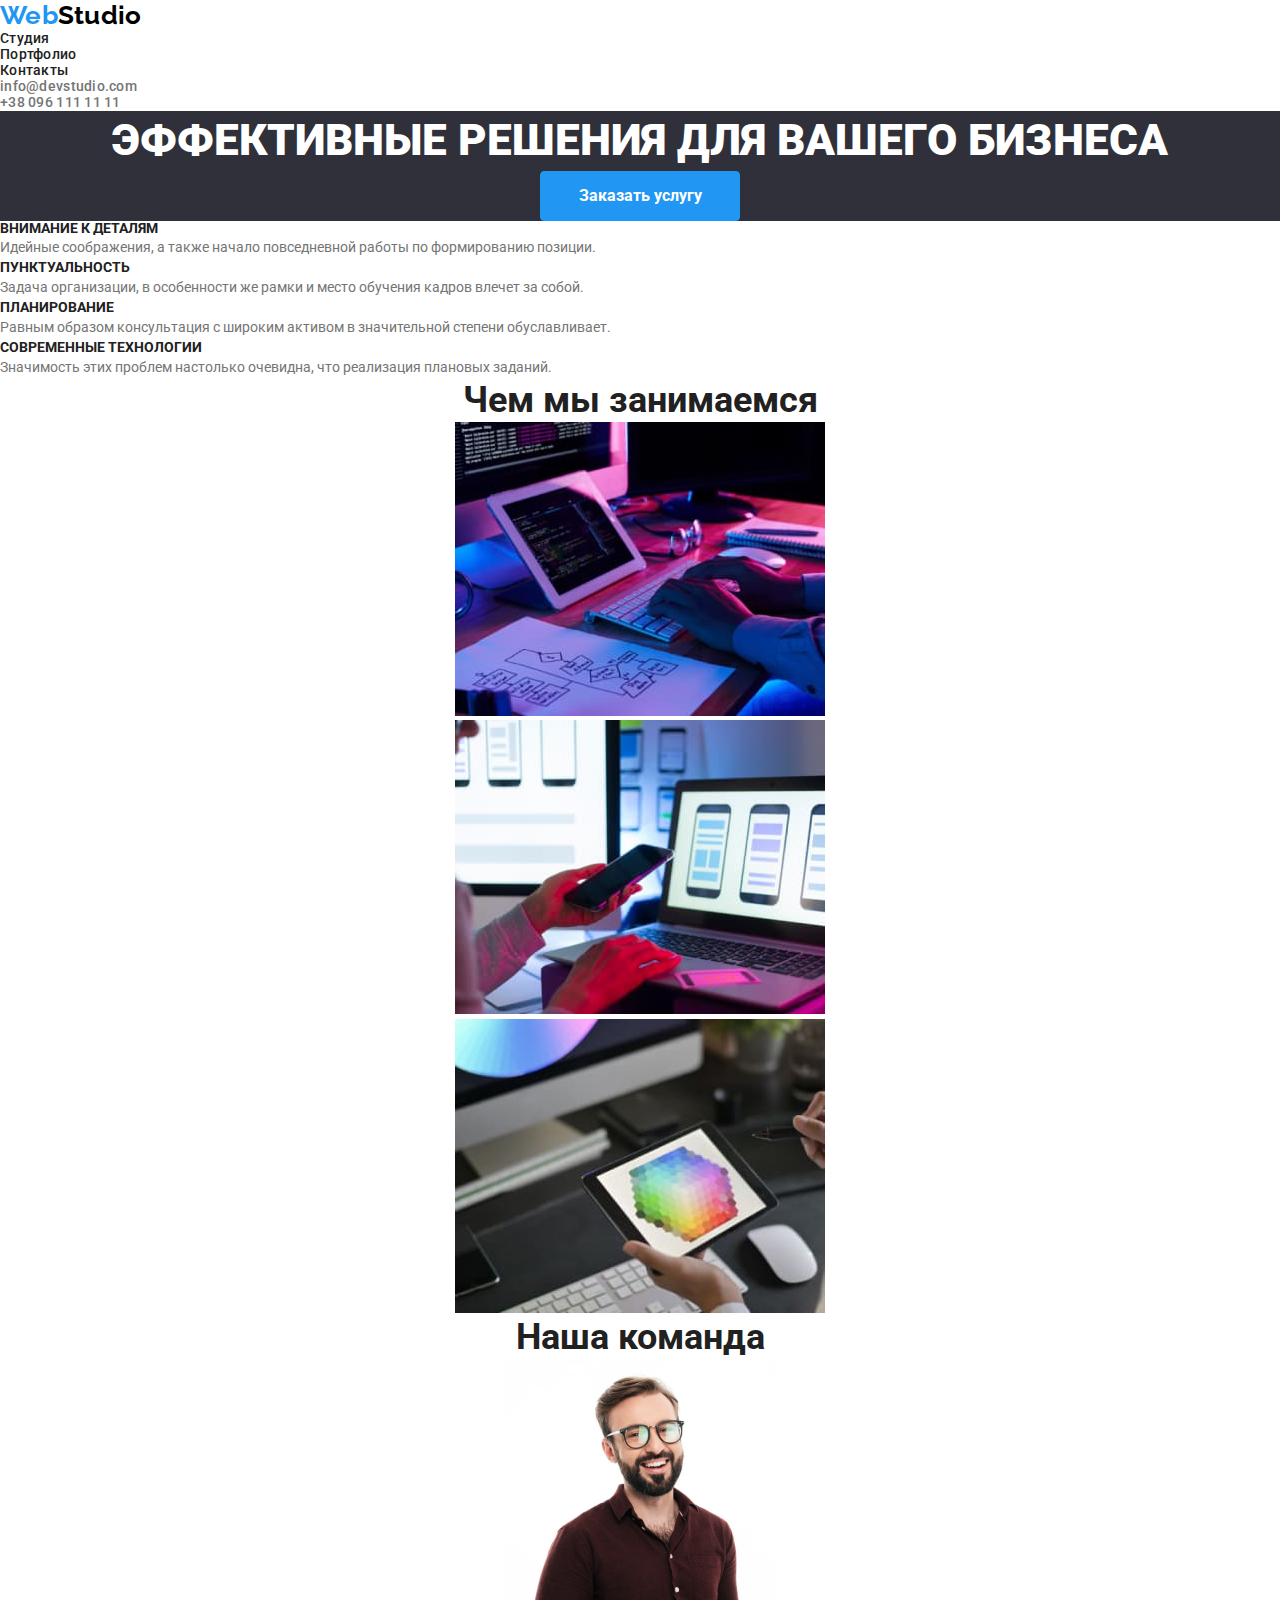
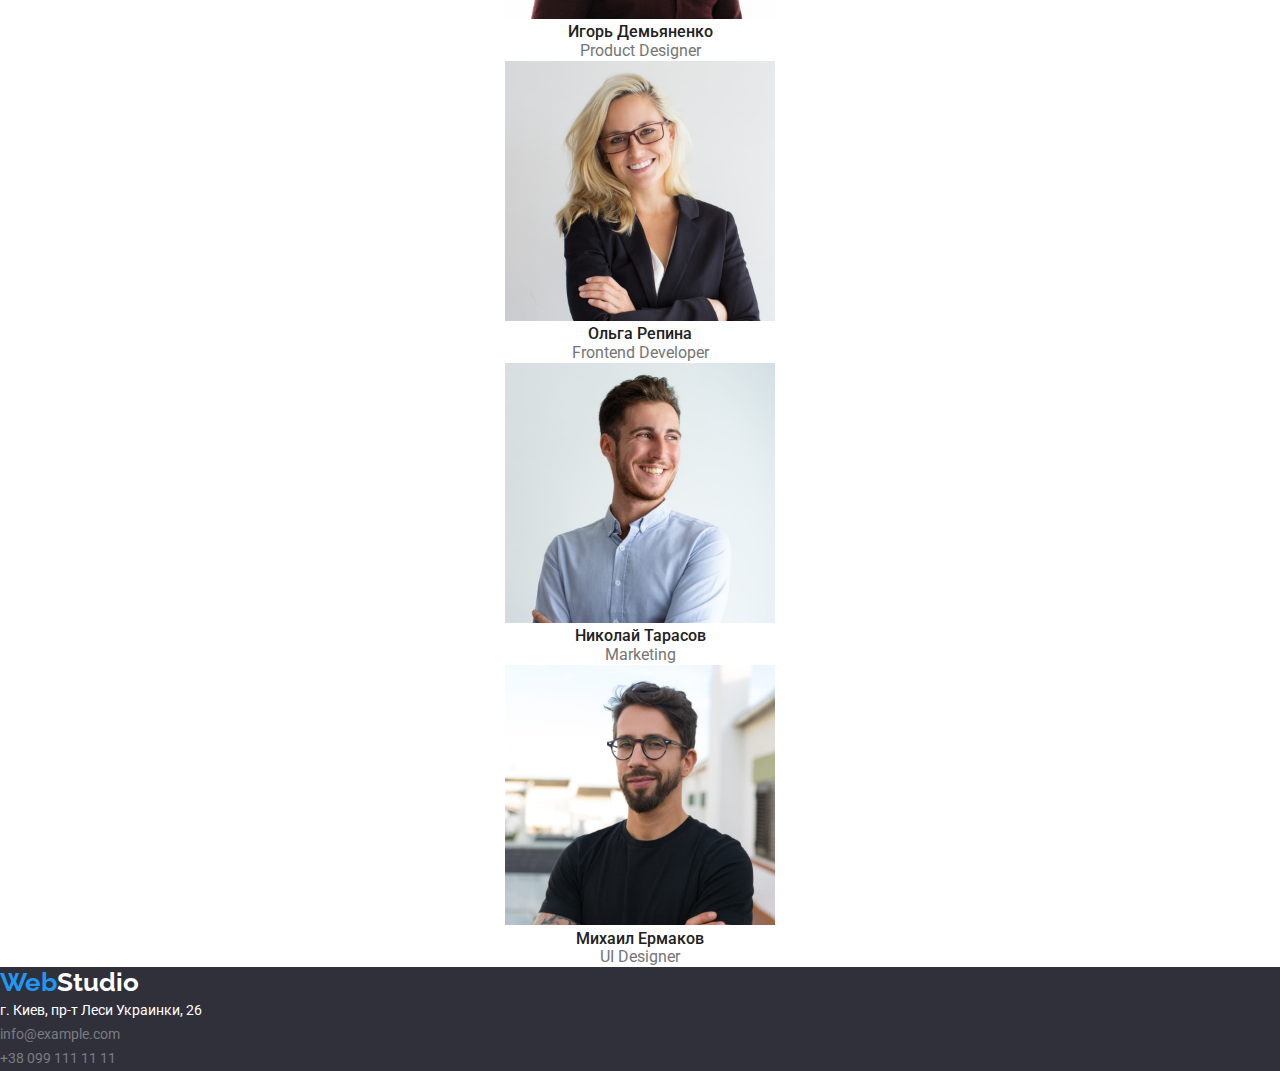
==== index.html @ 407f38cd "add_normalize" ====
<!DOCTYPE html>
<html lang="ru">
    <head>
        <meta charset="UTF-8" />
        <meta http-equiv="X-UA-Compatible" content="IE=edge" />
        <meta name="viewport" content="width=device-width, initial-scale=1.0" />
        <title>Студия</title>
        <link rel="preconnect" href="https://fonts.gstatic.com" />
        <link href="https://fonts.googleapis.com/css2?family=Raleway:wght@700&family=Roboto:wght@400;500;700;900&display=swap" rel="stylesheet"/>
        <link rel="stylesheet" href="https://cdnjs.cloudflare.com/ajax/libs/modern-normalize/1.0.0/modern-normalize.min.css">
        <link rel="stylesheet" href="./CSS/style.css" />
    </head>
    <body>
        <!-- шапка -->
        <header class="header">
            <nav>
                <a href="./index.html" target="_top" title="WebStudio" lang="en" class="logo link"
                    >Web<span class="studio-black">Studio</span>
                </a>
                <ul class="nav-list list">
                    <li>
                        <a href="./index.html" class="current link">Студия</a>
                    </li>
                    <li>
                        <a href="./portfolio.html" class="link">Портфолио</a>
                    </li>
                    <li>
                        <a href="" class="link">Контакты</a>
                    </li>
                </ul>
            </nav>
            <ul class="contact-list list">
                <li>
                    <a href="mail:info@devstudio.com" class="link">info@devstudio.com</a>
                </li>
                <li>
                    <a href="tel:+380961111111" class="link">+38 096 111 11 11</a>
                </li>
            </ul>
        </header>
        <!-- контент -->
        <main>
            <section class="hero">
                <h1 class="hero-title">Эффективные решения для вашего бизнеса</h1>
                <button class="btn" type="button">Заказать услугу</button>
            </section>
            <section>
                <h2 hidden>Особенности</h2>
                <ul class="list">
                    <li>
                        <h3 class="feature">Внимание к деталям</h3>
                        <p class="text">Идейные соображения, а также начало повседневной работы по формированию позиции.</p>
                    </li>
                    <li>
                        <h3 class="feature">Пунктуальность</h3>
                        <p class="text">Задача организации, в особенности же рамки и место обучения кадров влечет за собой.</p>
                    </li>
                    <li>
                        <h3 class="feature">Планирование</h3>
                        <p class="text">Равным образом консультация с широким активом в значительной степени обуславливает.</p>
                    </li>
                    <li>
                        <h3 class="feature">Современные технологии</h3>
                        <p class="text">Значимость этих проблем настолько очевидна, что реализация плановых заданий.</p>
                    </li>
                </ul>
            </section>
            <section class="section">
                <h2 class="title">Чем мы занимаемся</h2>
                <ul class="list">
                    <li>
                        <img src="./images/pic1.jpg" alt="разработка1" width="370" />
                    </li>
                    <li>
                        <img src="./images/pic3.jpg" alt="разработка2" width="370" />
                    </li>
                    <li>
                        <img src="./images/pic2.jpg" alt="разработка3" width="370" />
                    </li>
                </ul>
            </section>
            <section class="section">
                <h2 class="title">Наша команда</h2>
                <ul class="list">
                    <li>
                        <img src="./images/employe1.jpg" alt="Сотрудник1" width="270" />
                        <h3 class="name">Игорь Демьяненко</h3>
                        <p class="job" lang="en">Product Designer</p>
                    </li>
                    <li>
                        <img src="./images/employe2.jpg" alt="Сотрудник2" width="270" />
                        <h3 class="name">Ольга Репина</h3>
                        <p class="job" lang="en">Frontend Developer</p>
                    </li>
                    <li>
                        <img src="./images/employe3.jpg" alt="Сотрудник3" width="270" />
                        <h3 class="name">Николай Тарасов</h3>
                        <p class="job" lang="en">Marketing</p>
                    </li>
                    <li>
                        <img src="./images/employe4.jpg" alt="Сотрудник4" width="270" />
                        <h3 class="name">Михаил Ермаков</h3>
                        <p class="job" lang="en">UI Designer</p>
                    </li>
                </ul>
            </section>
        </main>
        <!-- Подвал -->
        <footer class="footer">
            <a href="./index.html" target="_top" title="WebStudio" lang="en" class="logo link">
                Web<span class="studio-white">Studio</span>
            </a>
            
            <address class="address">
                <ul class="list">
                    <li>
                        <a class="map-link link" href="https://goo.gl/maps/obF2WdB63B89eW9X6" target="_blank" rel="noopener noreferrer">
                            г. Киев, пр-т Леси Украинки, 26
                        </a>
                    </li>
                    <li>
                        <a href="mail:info@example.com" class="contact-item link">info@example.com</a>
                    </li>
                    <li>
                        <a href="tel:+380991111111" class="contact-item link">+38 099 111 11 11</a>
                    </li>
                </ul>
            </address>
        </footer>
    </body>
</html>
---- CSS/style.css ----
/* VARIABLES */
:root {
    --accent-color: #2196f3;
    --white-color: #ffffff;
    --black-color: #212121;
    --grey-bg: #2f303a;
    --roboto-font: 'Roboto', sans-serif;
    --accent-font: 'Raleway', sans-serif;
    --grey: #757575;
    --letter-spacing-body: letter-spacing: 0.03em;
    --letter-spacing-accent: letter-spacing: 0.06em;
}

* {
    box-sizing: border-box;
    margin: 0;
    padding: 0;
}
/* body */
body {
    font-family: var(--roboto-font);
    font-style: normal;
    font-weight: normal;
    letter-spacing: var(--letter-spacing-body);
    color: var(--black-color);
    background-color: var(--white-color);
}

.link {
    color: inherit;
    text-decoration: none;
}

.list {
    list-style: none;
}

.current:visited {
    color: var(--accent-color);
}

/* Шапка */
.logo {
    font-family: var(--accent-font);
    font-weight: 700;
    font-size: 26px;
    line-height: 1.19;
    color: var(--accent-color);
}
.studio-black {
    color: #000000;
}

.header {
    font-weight: 500;
    font-size: 14px;
    line-height: 1.14;
    letter-spacing: 0.02em;
    color: var(--black-color);
}
.contact-list {
    color: var(--grey);
}
.nav-list .link:hover,
.nav-list .link:focus,
.contact-list .link:hover,
.contact-list .link:focus {
    color: var(--accent-color);
}
/* Контент index.html*/
.hero {
    background-color: var(--grey-bg);
    color: var(--white-color);
    letter-spacing: var(--letter-spacing-accent);
    text-align: center;
}
.hero-title {
    font-weight: 900;
    font-size: 44px;
    line-height: 1.36;
    text-transform: uppercase;
}
.btn {
    font-family: var(--roboto-font);
    font-weight: 700;
    font-size: 16px;
    line-height: 1.87;
    color: var(--white-color);
    background-color: var(--accent-color);
    align-items: center;
    border: 1px solid var(--accent-color);
    border-radius: 4px;
    width: 200px;
    height: 50px;
    cursor: pointer;
}

.feature {
    font-weight: 700;
    font-size: 14px;
    line-height: 1.14;
    text-transform: uppercase;
}
.text {
    font-size: 14px;
    line-height: 1.71;
    color: var(--grey);

}
.section {
    text-align: center;

}
.title {
    font-weight: 700;
    font-size: 36px;
    line-height: 1.16;
}
.name {
    font-weight: 500;
    font-size: 16px;
    line-height: 1.18;
}
.job {
    font-size: 16px;
    line-height: 1.18;
    color:var(--grey)
}
/* Контент portfolio.html */
.button {
    font-family: Roboto;
    font-style: normal;
    font-weight: 500;
    font-size: 16px;
    line-height: 1.62;
    color: var(--black-color);
    text-align: center;
    cursor: pointer;
    border: 0px;
}
.button:hover,
.button:focus {
    color: var(--white-color);
    background-color: var(--accent-color);
    border: 1px var(--accent-color);
    border-radius: 4px;
}
.button.active {
    color: var(--white-color);
    background-color: var(--accent-color);
    border: 1px var(--accent-color);
    border-radius: 4px;
}
.project {
    font-size: 18px;
    line-height: 2;
    letter-spacing: 0.06em;
}

.example {
    font-size: 16px;
    line-height: 1.87;
    color: var(--grey);
}

/* Подвал */

.footer {
    background-color: var(--grey-bg);
    font-size: 14px;
    line-height: 1.71;
}
.address {
    font-style: inherit;
}
.map-link,
.studio-white {
    color: var(--white-color);
}
.contact-item {
    color: #ffffff60;
}
.address .link:hover,
.address .link:focus {
    color: var(--accent-color);
}
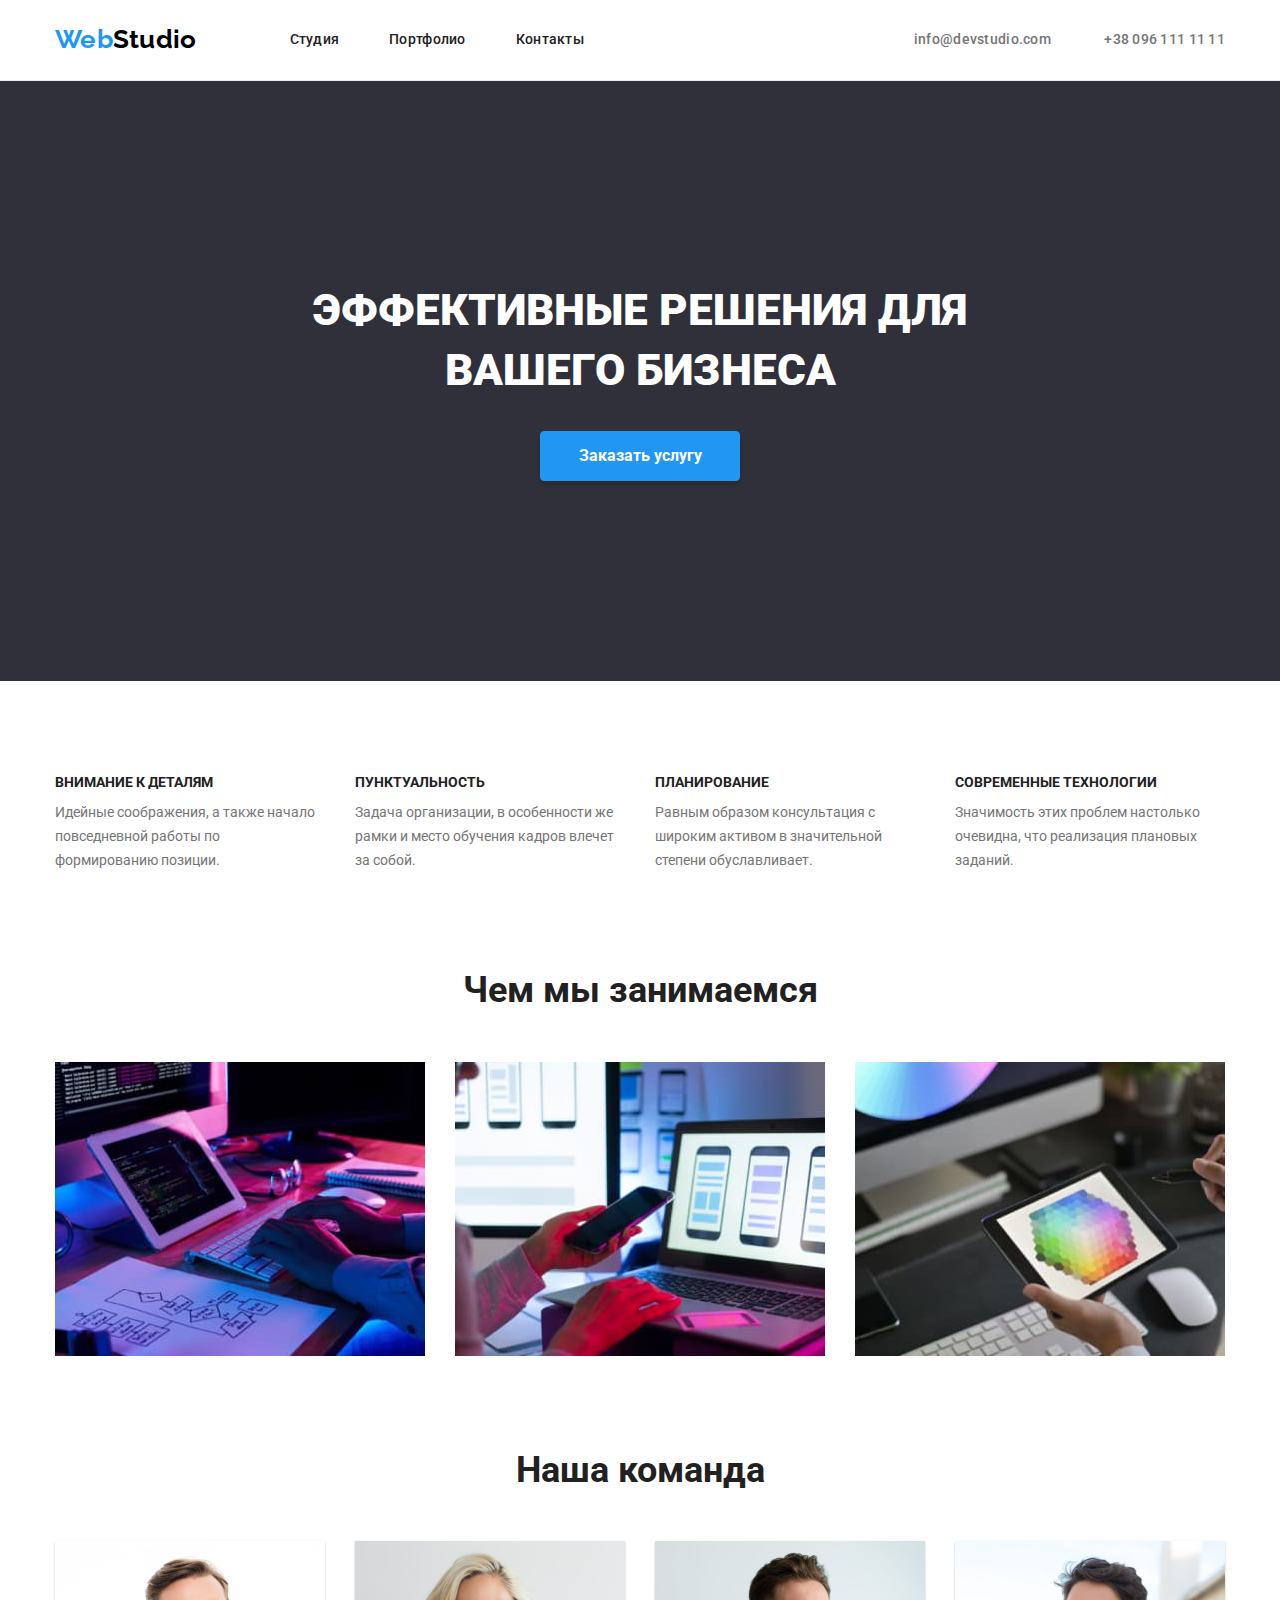
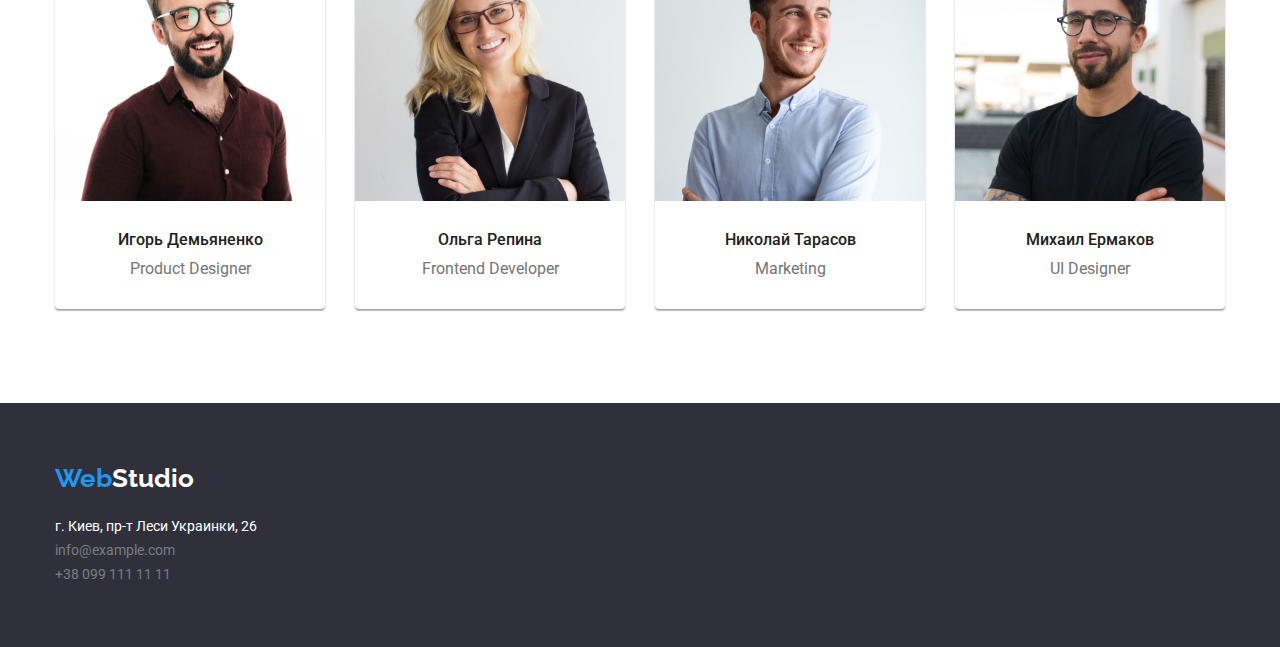
==== commit 615d19d6: "job_done" ====
--- a/index.html
+++ b/index.html
@@ -13,119 +13,133 @@
     <body>
         <!-- шапка -->
         <header class="header">
-            <nav>
-                <a href="./index.html" target="_top" title="WebStudio" lang="en" class="logo link"
-                    >Web<span class="studio-black">Studio</span>
-                </a>
-                <ul class="nav-list list">
+            <div class="nav container">
+                <nav class="main-nav">
+                    <a href="./index.html" target="_top" title="WebStudio" lang="en" class="logo-header link">Web<span class="studio-black">Studio</span></a>
+                    <ul class="nav-list list">
+                        <li>
+                            <a href="./index.html" class="current link">Студия</a>
+                        </li>
+                        <li>
+                            <a href="./portfolio.html" class="link">Портфолио</a>
+                        </li>
+                        <li>
+                            <a href="" class="link">Контакты</a>
+                        </li>
+                    </ul>
+                </nav>
+                <ul class="contact-list list">
                     <li>
-                        <a href="./index.html" class="current link">Студия</a>
+                        <a href="mail:info@devstudio.com" class="link">info@devstudio.com</a>
                     </li>
                     <li>
-                        <a href="./portfolio.html" class="link">Портфолио</a>
-                    </li>
-                    <li>
-                        <a href="" class="link">Контакты</a>
+                        <a href="tel:+380961111111" class="link">+38 096 111 11 11</a>
                     </li>
                 </ul>
-            </nav>
-            <ul class="contact-list list">
-                <li>
-                    <a href="mail:info@devstudio.com" class="link">info@devstudio.com</a>
-                </li>
-                <li>
-                    <a href="tel:+380961111111" class="link">+38 096 111 11 11</a>
-                </li>
-            </ul>
+            </div>
         </header>
         <!-- контент -->
         <main>
+            <!-- герой -->
             <section class="hero">
-                <h1 class="hero-title">Эффективные решения для вашего бизнеса</h1>
-                <button class="btn" type="button">Заказать услугу</button>
+                <div class="container">
+                    <h1 class="hero-title">Эффективные решения для вашего бизнеса</h1>
+                    <button class="btn" type="button">Заказать услугу</button>
+                </div>
             </section>
+            <!-- особенности -->
             <section>
-                <h2 hidden>Особенности</h2>
-                <ul class="list">
-                    <li>
-                        <h3 class="feature">Внимание к деталям</h3>
-                        <p class="text">Идейные соображения, а также начало повседневной работы по формированию позиции.</p>
-                    </li>
-                    <li>
-                        <h3 class="feature">Пунктуальность</h3>
-                        <p class="text">Задача организации, в особенности же рамки и место обучения кадров влечет за собой.</p>
-                    </li>
-                    <li>
-                        <h3 class="feature">Планирование</h3>
-                        <p class="text">Равным образом консультация с широким активом в значительной степени обуславливает.</p>
-                    </li>
-                    <li>
-                        <h3 class="feature">Современные технологии</h3>
-                        <p class="text">Значимость этих проблем настолько очевидна, что реализация плановых заданий.</p>
-                    </li>
-                </ul>
+                <div class="container">
+                    <h2 hidden>Особенности</h2>
+                    <ul class="features list">
+                        <li class="feature-item">
+                            <h3 class="feature">Внимание к деталям</h3>
+                            <p class="text">Идейные соображения, а также начало повседневной работы по формированию позиции.</p>
+                        </li>
+                        <li class="feature-item">
+                            <h3 class="feature">Пунктуальность</h3>
+                            <p class="text">Задача организации, в особенности же рамки и место обучения кадров влечет за собой.</p>
+                        </li>
+                        <li class="feature-item">
+                            <h3 class="feature">Планирование</h3>
+                            <p class="text">Равным образом консультация с широким активом в значительной степени обуславливает.</p>
+                        </li>
+                        <li class="feature-item">
+                            <h3 class="feature">Современные технологии</h3>
+                            <p class="text">Значимость этих проблем настолько очевидна, что реализация плановых заданий.</p>
+                        </li>
+                    </ul>
+                </div>
             </section>
+            <!-- занятия -->
             <section class="section">
-                <h2 class="title">Чем мы занимаемся</h2>
-                <ul class="list">
-                    <li>
-                        <img src="./images/pic1.jpg" alt="разработка1" width="370" />
-                    </li>
-                    <li>
-                        <img src="./images/pic3.jpg" alt="разработка2" width="370" />
-                    </li>
-                    <li>
-                        <img src="./images/pic2.jpg" alt="разработка3" width="370" />
-                    </li>
-                </ul>
+                <div class="container activiti">
+                    <h2 class="title work">Чем мы занимаемся</h2>
+                    <ul class="list-img list">
+                        <li>
+                            <img src="./images/pic1.jpg" alt="разработка1" width="370" />
+                        </li>
+                        <li>
+                            <img src="./images/pic3.jpg" alt="разработка2" width="370" />
+                        </li>
+                        <li>
+                            <img src="./images/pic2.jpg" alt="разработка3" width="370" />
+                        </li>
+                    </ul>
+                </div>
             </section>
+            <!-- команда -->
             <section class="section">
-                <h2 class="title">Наша команда</h2>
-                <ul class="list">
-                    <li>
-                        <img src="./images/employe1.jpg" alt="Сотрудник1" width="270" />
-                        <h3 class="name">Игорь Демьяненко</h3>
-                        <p class="job" lang="en">Product Designer</p>
-                    </li>
-                    <li>
-                        <img src="./images/employe2.jpg" alt="Сотрудник2" width="270" />
-                        <h3 class="name">Ольга Репина</h3>
-                        <p class="job" lang="en">Frontend Developer</p>
-                    </li>
-                    <li>
-                        <img src="./images/employe3.jpg" alt="Сотрудник3" width="270" />
-                        <h3 class="name">Николай Тарасов</h3>
-                        <p class="job" lang="en">Marketing</p>
-                    </li>
-                    <li>
-                        <img src="./images/employe4.jpg" alt="Сотрудник4" width="270" />
-                        <h3 class="name">Михаил Ермаков</h3>
-                        <p class="job" lang="en">UI Designer</p>
-                    </li>
-                </ul>
+                <div class="container stuff">
+                    <h2 class="title team">Наша команда</h2>
+                    <ul class="group-list list">
+                        <li class="stuff-item">
+                            <img src="./images/employe1.jpg" alt="Сотрудник1" width="270" />
+                            <h3 class="name">Игорь Демьяненко</h3>
+                            <p class="job" lang="en">Product Designer</p>
+                        </li>
+                        <li class="stuff-item">
+                            <img src="./images/employe2.jpg" alt="Сотрудник2" width="270" />
+                            <h3 class="name">Ольга Репина</h3>
+                            <p class="job" lang="en">Frontend Developer</p>
+                        </li>
+                        <li class="stuff-item">
+                            <img src="./images/employe3.jpg" alt="Сотрудник3" width="270" />
+                            <h3 class="name">Николай Тарасов</h3>
+                            <p class="job" lang="en">Marketing</p>
+                        </li>
+                        <li class="stuff-item">
+                            <img src="./images/employe4.jpg" alt="Сотрудник4" width="270" />
+                            <h3 class="name">Михаил Ермаков</h3>
+                            <p class="job" lang="en">UI Designer</p>
+                        </li>
+                    </ul>
+                </div>
             </section>
         </main>
         <!-- Подвал -->
         <footer class="footer">
-            <a href="./index.html" target="_top" title="WebStudio" lang="en" class="logo link">
-                Web<span class="studio-white">Studio</span>
-            </a>
-            
-            <address class="address">
-                <ul class="list">
-                    <li>
-                        <a class="map-link link" href="https://goo.gl/maps/obF2WdB63B89eW9X6" target="_blank" rel="noopener noreferrer">
-                            г. Киев, пр-т Леси Украинки, 26
-                        </a>
-                    </li>
-                    <li>
-                        <a href="mail:info@example.com" class="contact-item link">info@example.com</a>
-                    </li>
-                    <li>
-                        <a href="tel:+380991111111" class="contact-item link">+38 099 111 11 11</a>
-                    </li>
-                </ul>
-            </address>
+            <div class="container">
+                <a href="./index.html" target="_top" title="WebStudio" lang="en" class="logo-footer link">
+                    Web<span class="studio-white">Studio</span>
+                </a>
+                <address class="address">
+                    <ul class="list">
+                        <li>
+                            <a class="map-link link" href="https://goo.gl/maps/obF2WdB63B89eW9X6" target="_blank"
+                                rel="noopener noreferrer">
+                                г. Киев, пр-т Леси Украинки, 26
+                            </a>
+                        </li>
+                        <li>
+                            <a href="mail:info@example.com" class="contact-item link">info@example.com</a>
+                        </li>
+                        <li>
+                            <a href="tel:+380991111111" class="contact-item link">+38 099 111 11 11</a>
+                        </li>
+                    </ul>
+                </address>
+            </div>
         </footer>
     </body>
 </html>
--- a/CSS/style.css
+++ b/CSS/style.css
@@ -12,7 +12,6 @@
 }
 
 * {
-    box-sizing: border-box;
     margin: 0;
     padding: 0;
 }
@@ -26,6 +25,19 @@
     background-color: var(--white-color);
 }
 
+.container {
+    width: 1200px;
+    padding-top: 0px;
+    padding-bottom: 0px;
+    padding-right: 15px;
+    padding-left: 15px;
+    /* margin: 0 auto; */
+    margin-top: 0px;
+    margin-bottom: 0px;
+    margin-right: auto;
+    margin-left: auto;
+}
+
 .link {
     color: inherit;
     text-decoration: none;
@@ -40,12 +52,18 @@
 }
 
 /* Шапка */
-.logo {
+.logo-header,
+.logo-footer {
     font-family: var(--accent-font);
     font-weight: 700;
     font-size: 26px;
     line-height: 1.19;
     color: var(--accent-color);
+}
+.logo-header {
+    margin-right: 93px;
+    padding-top: 24px;
+    padding-bottom: 25px;
 }
 .studio-black {
     color: #000000;
@@ -57,10 +75,47 @@
     line-height: 1.14;
     letter-spacing: 0.02em;
     color: var(--black-color);
+    border-bottom: 1px solid #ECECEC;
+
 }
 .contact-list {
     color: var(--grey);
-}
+    margin-left: auto;
+}
+
+.main-nav{
+    display: flex;
+}
+.nav-list a {
+    display: block;
+    padding-top: 32px;
+    padding-bottom: 32px;
+}
+
+.nav.container {
+    display: flex;
+    align-items: center;
+}
+
+.nav-list {
+    display: flex;
+    
+}
+.nav-list li + li {
+    margin-left: 50px;
+}
+
+.contact-list li {
+    display: inline-block;
+}
+.contact-list .link {
+    padding-top: 32px;
+    padding-bottom: 32px;
+}
+.contact-list li + li {
+    margin-left: 50px;
+}
+
 .nav-list .link:hover,
 .nav-list .link:focus,
 .contact-list .link:hover,
@@ -74,25 +129,48 @@
     letter-spacing: var(--letter-spacing-accent);
     text-align: center;
 }
+.hero .container {
+    padding-top: 200px;
+    padding-bottom: 200px;
+}
 .hero-title {
+    text-align: center;
     font-weight: 900;
     font-size: 44px;
     line-height: 1.36;
     text-transform: uppercase;
+    width: 696px;
+    height: 120px;
+    margin: 0px auto 30px;
 }
 .btn {
+    width: 200px;
+    height: 50px;
     font-family: var(--roboto-font);
     font-weight: 700;
     font-size: 16px;
     line-height: 1.87;
+    align-items: center;
     color: var(--white-color);
     background-color: var(--accent-color);
-    align-items: center;
     border: 1px solid var(--accent-color);
     border-radius: 4px;
-    width: 200px;
-    height: 50px;
+    box-shadow: 0px 4px 4px rgba(0, 0, 0, 0.15);
     cursor: pointer;
+}
+.btn:hover,
+.btn:focus {
+    color: var(--white-color);
+    background-color: #188CE8;
+    border: 1px #188CE8;
+    border-radius: 4px;
+}
+/* особенности */
+.container .features {
+    display: flex;
+    padding-top: 94px;
+    padding-bottom: 94px;
+    justify-content: space-between;
 }
 
 .feature {
@@ -100,7 +178,30 @@
     font-size: 14px;
     line-height: 1.14;
     text-transform: uppercase;
-}
+    margin-bottom: 10px;
+}
+.feature-item {
+    width: 270px;
+    height: 101px;
+}
+/* занятия */
+.container.activiti {
+    padding-bottom: 94px;
+}
+
+.list-img {
+    display: flex;
+}
+.title.work {
+    margin-bottom: 50px;
+}
+.list-img img {
+    display: block;
+}
+.list-img li + li {
+    margin-left: 30px;
+}
+
 .text {
     font-size: 14px;
     line-height: 1.71;
@@ -116,10 +217,37 @@
     font-size: 36px;
     line-height: 1.16;
 }
+/* команда */
+.container.stuff {
+    padding-bottom: 94px;
+}
+
+.title.team {
+    margin-bottom: 50px;
+}
+
+.group-list {
+    display: flex;
+}
+.group-list li + li {
+    margin-left: 30px;
+}
+.group-list img {
+    display: block;
+    margin-bottom: 30px;
+}
+
+.stuff-item {
+    width: 270px;
+    padding-bottom: 30px;
+    box-shadow: 0px 1px 3px rgba(0, 0, 0, 0.12), 0px 1px 1px rgba(0, 0, 0, 0.14), 0px 2px 1px rgba(0, 0, 0, 0.2);
+    border-radius: 0px 0px 4px 4px;
+}
 .name {
     font-weight: 500;
     font-size: 16px;
     line-height: 1.18;
+    margin-bottom: 10px;
 }
 .job {
     font-size: 16px;
@@ -127,6 +255,25 @@
     color:var(--grey)
 }
 /* Контент portfolio.html */
+.container.portfolio {
+    padding-top: 94px;
+    padding-bottom: 94px;
+}
+
+.filter {
+    display: flex;
+    margin-bottom: 34px;
+    justify-content: center;
+    align-items: flex-start;
+    /* padding-bottom: 16px; */
+}
+.filter-button {
+    padding-bottom: 16px;
+}
+.filter li + li {
+    margin-left: 8px;
+}
+
 .button {
     font-family: Roboto;
     font-style: normal;
@@ -136,25 +283,51 @@
     color: var(--black-color);
     text-align: center;
     cursor: pointer;
-    border: 0px;
+    border: 0px solid transparent;
+    padding: 6px 22px;
 }
 .button:hover,
 .button:focus {
     color: var(--white-color);
     background-color: var(--accent-color);
-    border: 1px var(--accent-color);
+    border: 0px var(--accent-color);
     border-radius: 4px;
+    box-shadow: 0px 3px 1px rgba(0, 0, 0, 0.1), 0px 1px 2px rgba(0, 0, 0, 0.08), 0px 2px 2px rgba(0, 0, 0, 0.12);
+
 }
 .button.active {
     color: var(--white-color);
     background-color: var(--accent-color);
-    border: 1px var(--accent-color);
+    border: 0px solid var(--accent-color);
     border-radius: 4px;
+}
+
+.example-list {
+    display: flex;
+    flex-wrap: wrap;
+}
+.example-item {
+    width: 370px;
+    padding-bottom: 20px;
+    margin-right: 30px;
+    margin-bottom: 30px;
+    border: 1px solid #EEEEEE;
+}
+.example-item:nth-child(3n) {
+    margin-right: 0px;
+}
+.example-item:nth-last-child(-n + 3) {
+    margin-bottom: 0px;
+}
+.example-item img {
+    display: block;
+    margin-bottom: 20px;
 }
 .project {
     font-size: 18px;
     line-height: 2;
     letter-spacing: 0.06em;
+    margin-bottom: 4px;
 }
 
 .example {
@@ -170,8 +343,13 @@
     font-size: 14px;
     line-height: 1.71;
 }
+.footer > div {
+    padding-top: 60px;
+    padding-bottom: 60px;
+}
 .address {
     font-style: inherit;
+    margin-top: 20px;
 }
 .map-link,
 .studio-white {
@@ -179,6 +357,7 @@
 }
 .contact-item {
     color: #ffffff60;
+    margin-top: 9px;
 }
 .address .link:hover,
 .address .link:focus {
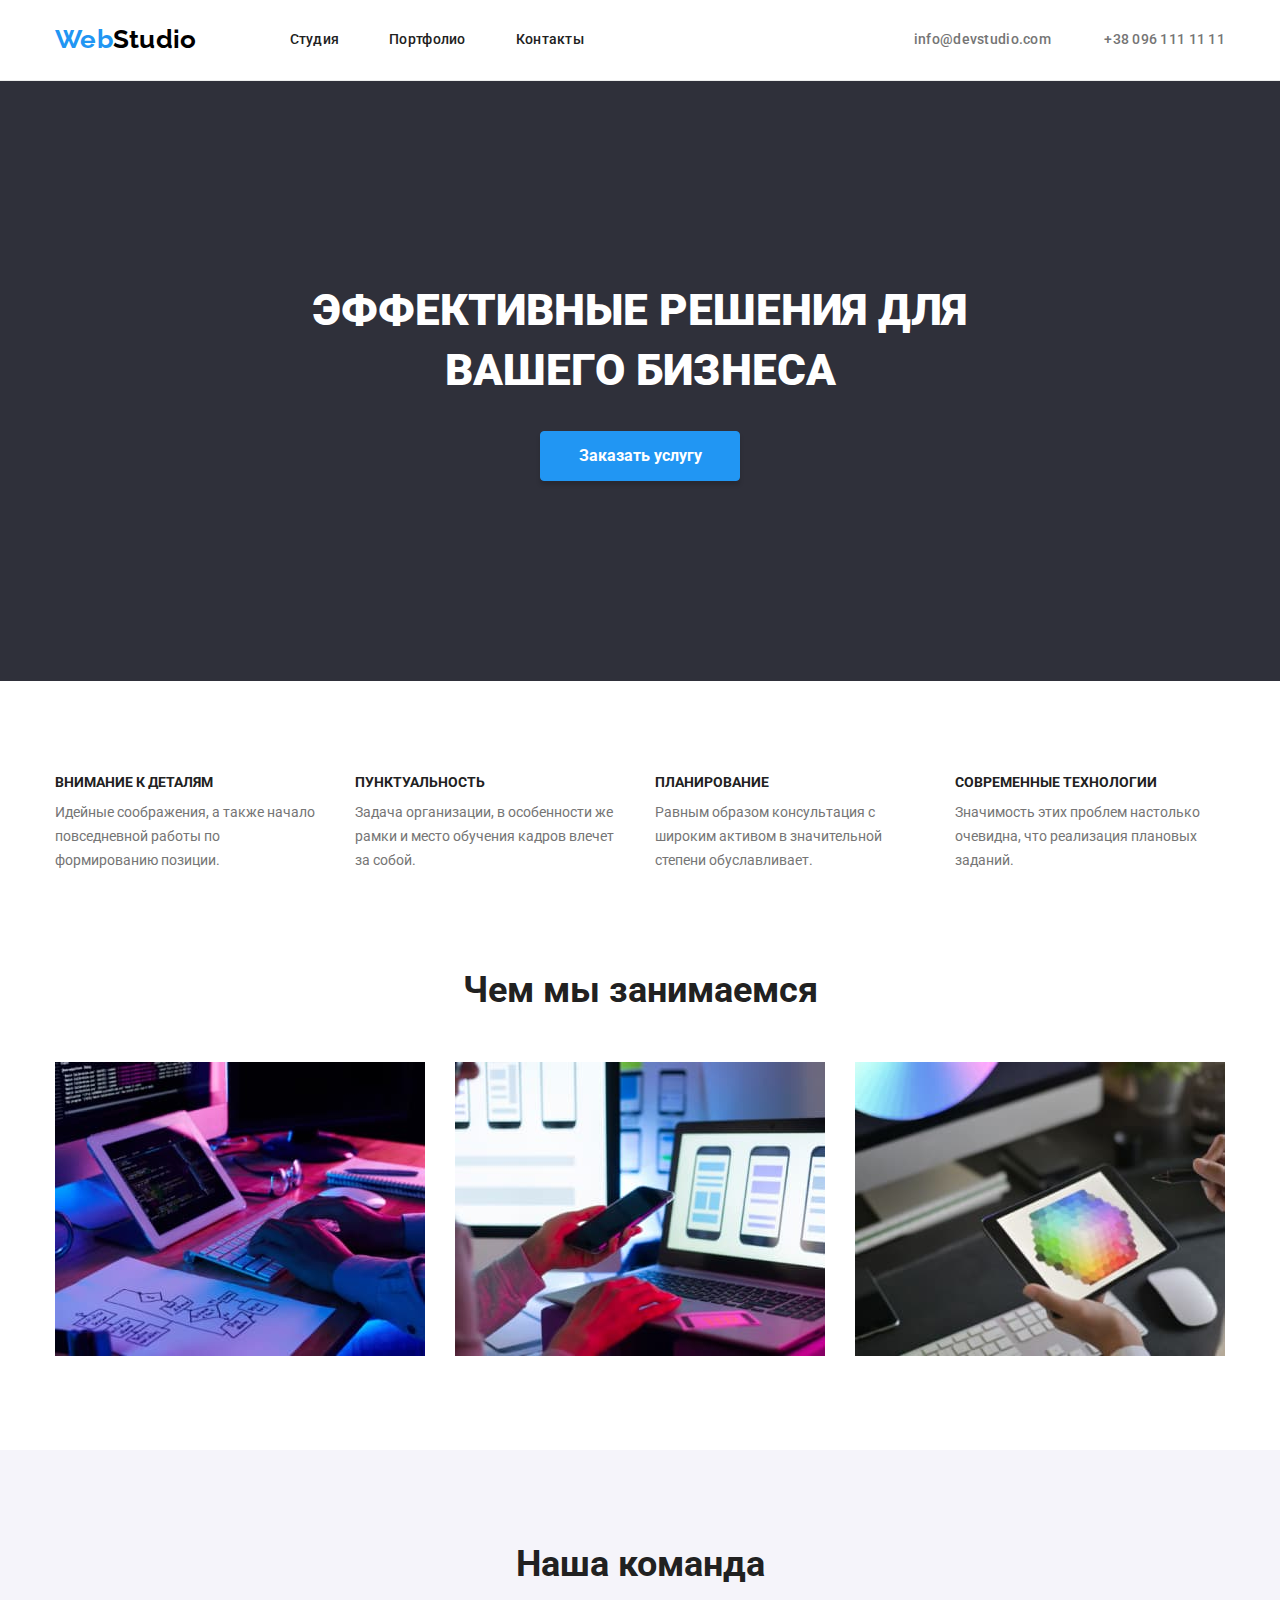
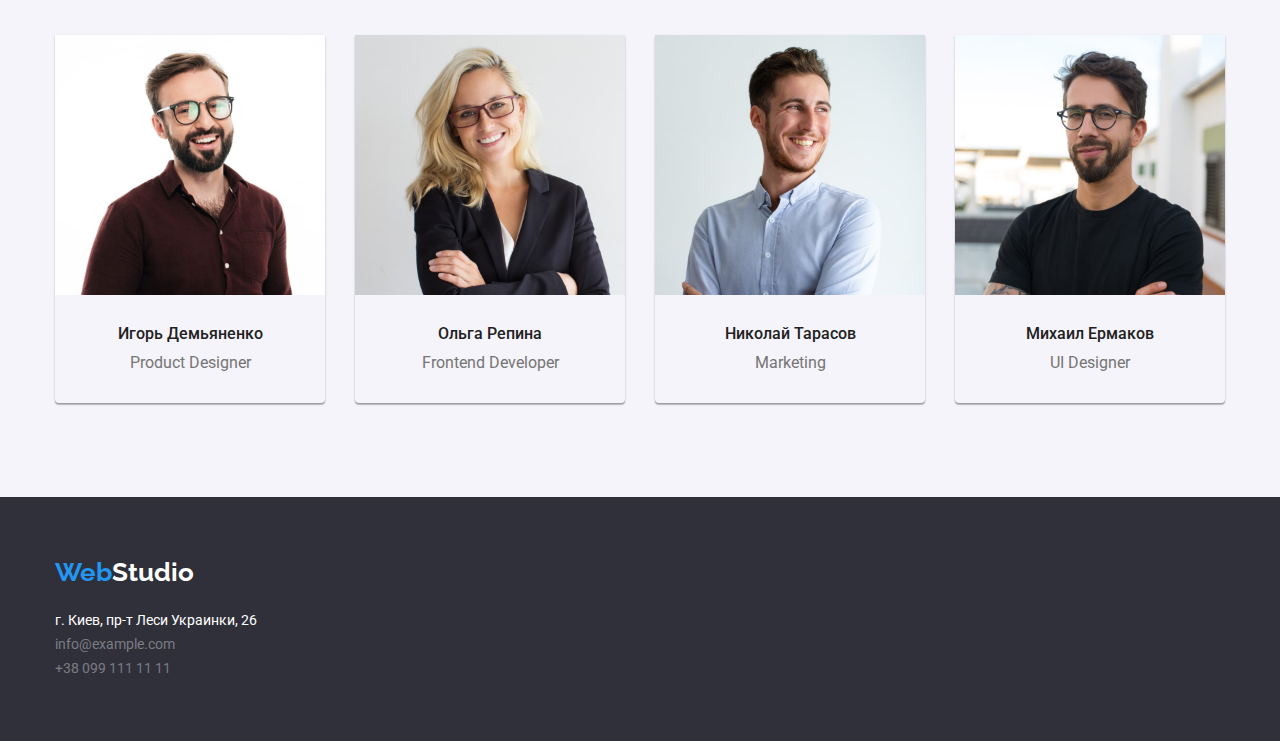
==== commit db81fd37: "redo_1" ====
--- a/index.html
+++ b/index.html
@@ -48,7 +48,7 @@
                 </div>
             </section>
             <!-- особенности -->
-            <section>
+            <section class="wrapper">
                 <div class="container">
                     <h2 hidden>Особенности</h2>
                     <ul class="features list">
@@ -89,29 +89,37 @@
                 </div>
             </section>
             <!-- команда -->
-            <section class="section">
+            <section class="section-wrapper wrapper ">
                 <div class="container stuff">
                     <h2 class="title team">Наша команда</h2>
                     <ul class="group-list list">
                         <li class="stuff-item">
                             <img src="./images/employe1.jpg" alt="Сотрудник1" width="270" />
-                            <h3 class="name">Игорь Демьяненко</h3>
-                            <p class="job" lang="en">Product Designer</p>
+                            <div class="team-wrapper">
+                                <h3 class="name">Игорь Демьяненко</h3>
+                                <p class="job" lang="en">Product Designer</p>
+                            </div>
                         </li>
                         <li class="stuff-item">
                             <img src="./images/employe2.jpg" alt="Сотрудник2" width="270" />
-                            <h3 class="name">Ольга Репина</h3>
-                            <p class="job" lang="en">Frontend Developer</p>
+                            <div class="team-wrapper">
+                                <h3 class="name">Ольга Репина</h3>
+                                <p class="job" lang="en">Frontend Developer</p>
+                            </div>
                         </li>
                         <li class="stuff-item">
                             <img src="./images/employe3.jpg" alt="Сотрудник3" width="270" />
-                            <h3 class="name">Николай Тарасов</h3>
-                            <p class="job" lang="en">Marketing</p>
+                            <div class="team-wrapper">
+                                <h3 class="name">Николай Тарасов</h3>
+                                <p class="job" lang="en">Marketing</p>
+                            </div>
                         </li>
                         <li class="stuff-item">
                             <img src="./images/employe4.jpg" alt="Сотрудник4" width="270" />
-                            <h3 class="name">Михаил Ермаков</h3>
-                            <p class="job" lang="en">UI Designer</p>
+                            <div class="team-wrapper">
+                                <h3 class="name">Михаил Ермаков</h3>
+                                <p class="job" lang="en">UI Designer</p>
+                            </div>
                         </li>
                     </ul>
                 </div>
--- a/CSS/style.css
+++ b/CSS/style.css
@@ -78,6 +78,9 @@
     border-bottom: 1px solid #ECECEC;
 
 }
+.header a {
+    display: block;
+}
 .contact-list {
     color: var(--grey);
     margin-left: auto;
@@ -87,7 +90,6 @@
     display: flex;
 }
 .nav-list a {
-    display: block;
     padding-top: 32px;
     padding-bottom: 32px;
 }
@@ -128,11 +130,10 @@
     color: var(--white-color);
     letter-spacing: var(--letter-spacing-accent);
     text-align: center;
-}
-.hero .container {
     padding-top: 200px;
     padding-bottom: 200px;
 }
+    
 .hero-title {
     text-align: center;
     font-weight: 900;
@@ -166,10 +167,12 @@
     border-radius: 4px;
 }
 /* особенности */
-.container .features {
-    display: flex;
+.wrapper {
     padding-top: 94px;
     padding-bottom: 94px;
+}
+.features {
+    display: flex;
     justify-content: space-between;
 }
 
@@ -185,10 +188,14 @@
     height: 101px;
 }
 /* занятия */
-.container.activiti {
-    padding-bottom: 94px;
-}
-
+.activiti,
+.stuff {
+    text-align: center;
+}
+
+.section-wrapper {
+    background: #F5F4FA;
+}
 .list-img {
     display: flex;
 }
@@ -210,7 +217,7 @@
 }
 .section {
     text-align: center;
-
+    padding-bottom: 94px;
 }
 .title {
     font-weight: 700;
@@ -218,9 +225,6 @@
     line-height: 1.16;
 }
 /* команда */
-.container.stuff {
-    padding-bottom: 94px;
-}
 
 .title.team {
     margin-bottom: 50px;
@@ -234,12 +238,14 @@
 }
 .group-list img {
     display: block;
-    margin-bottom: 30px;
-}
-
+    /* margin-bottom: 30px; */
+}
+.team-wrapper {
+    padding-top: 30px;
+    padding-bottom: 30px;
+}
 .stuff-item {
     width: 270px;
-    padding-bottom: 30px;
     box-shadow: 0px 1px 3px rgba(0, 0, 0, 0.12), 0px 1px 1px rgba(0, 0, 0, 0.14), 0px 2px 1px rgba(0, 0, 0, 0.2);
     border-radius: 0px 0px 4px 4px;
 }
@@ -255,7 +261,7 @@
     color:var(--grey)
 }
 /* Контент portfolio.html */
-.container.portfolio {
+.portfolio {
     padding-top: 94px;
     padding-bottom: 94px;
 }
@@ -308,11 +314,13 @@
 }
 .example-item {
     width: 370px;
-    padding-bottom: 20px;
     margin-right: 30px;
     margin-bottom: 30px;
     border: 1px solid #EEEEEE;
 }
+.text-wrapper {
+    padding: 20px 24px;
+}
 .example-item:nth-child(3n) {
     margin-right: 0px;
 }
@@ -321,7 +329,6 @@
 }
 .example-item img {
     display: block;
-    margin-bottom: 20px;
 }
 .project {
     font-size: 18px;
